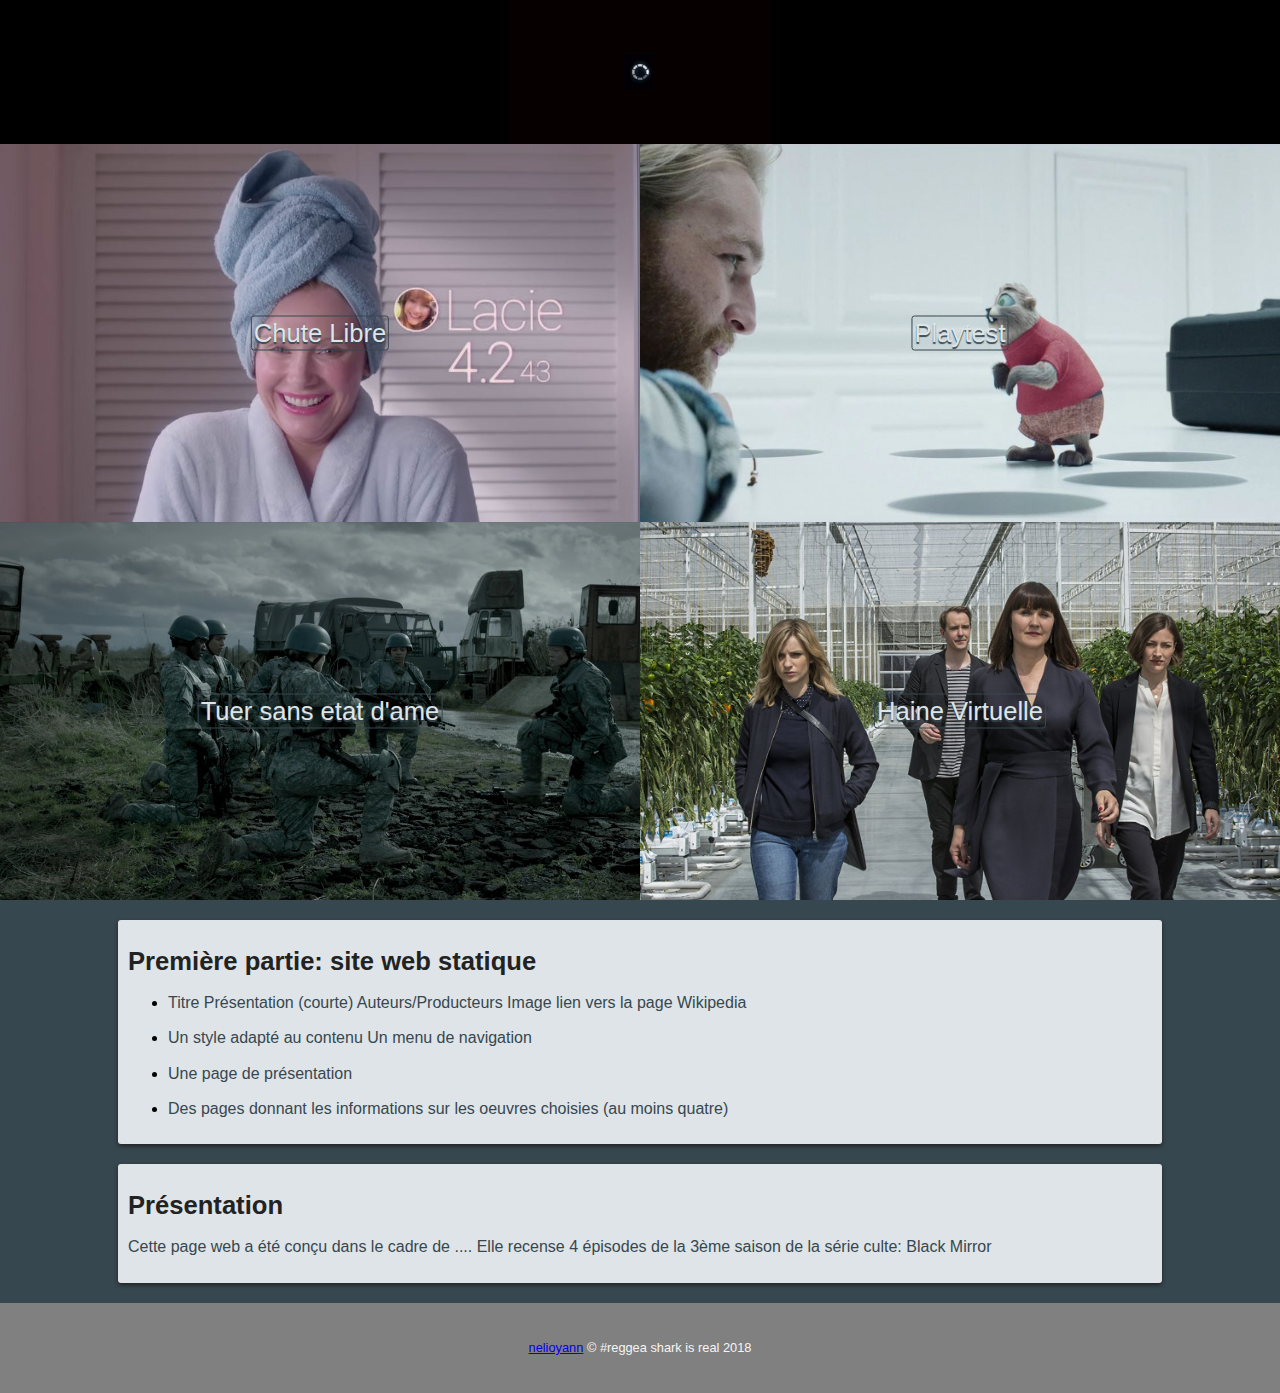
==== index.html @ e5017a07 "Sight improvements" ====
<!DOCTYPE html>
<html lang="fr">

<head>
    <meta charset="UTF-8">
    <meta name="viewport" content="width=device-width, initial-scale=1.0">
    <meta http-equiv="X-UA-Compatible" content="ie=edge">
    <link rel="stylesheet" href="Sans/cmun-sans.css">
    <link rel="stylesheet" href="style.css">
    <link rel="shortcut icon" href="Images/favicon.ico" type="image/x-icon">
    <link rel="icon" href="Images/favicon.ico" type="image/x-icon">
    <title>Accueil: Black Mirror</title>
</head>

<body>
    <header>
        <!-- <h2>Black Mirror Saison 3</h2> -->
        <!-- add invisible link for home page -->

        <img id="main-page-logo" src="Images/bmload.gif" alt="logo">
    </header>

    <nav id="main-menu">
        <!-- Menu episodes -->
        <ul id="main-menu-elements">
            <!-- add hover underline animation -->
            <li class="nav-episode ep1">
                <a href="bmone.html" target="_blank">Chute Libre</a>
            </li>
            <li class="nav-episode ep2">
                <a href="bmtwo.html" target="_blank">Playtest</a>
            </li>
            <li class="nav-episode ep3">
                <a href="bmthree.html" target="_blank">Tuer sans etat d'ame</a>
            </li>
            <li class="nav-episode ep4">
                <a href="bmfour.html" target="_blank">Haine Virtuelle</a>
            </li>
        </ul>
    </nav>
    <!-- Add description of all dis shait -->
    <div class="container">
        <h1>Première partie: site web statique</h1>

        <ul>
            <li>
                <p>Titre Présentation (courte) Auteurs/Producteurs Image lien vers la page Wikipedia</p>
            </li>
            <li>
                <p>Un style adapté au contenu Un menu de navigation</p>
            </li>
            <li>
                <p>Une page de présentation</p>
            </li>
            <li>
                <p>Des pages donnant les informations sur les oeuvres choisies (au moins quatre)</p>
            </li>
        </ul>
    </div>
    <div class="container">
        <h1>Présentation</h1>
        <p>Cette page web a été conçu dans le cadre de .... Elle recense 4 épisodes de la 3ème saison de la série culte: Black
            Mirror </p>
    </div>
    <!-- An Image+description appear if hoverd onthe correct link -->
    <footer>
        <p>
            <a href="https://github.com/nelioyann" target="_blank">nelioyann</a> &copy; #reggea shark is real 2018</p>
    </footer>
</body>

</html>
---- style.css ----
@font-face {
    font-family: "Helvetica Neue";
    src: url("HelveticaNeue-Thin.otf");
}

:root {
    --light: #DEE4E7;
    --dark: #37474F;
    --black: #222222;
}

html {
    font-size: 16px;
}

body {
    margin: 0 auto;
    background-color: var(--dark);
    font-family: "HelveticaNeue-Light", "Helvetica Neue Light", "Helvetica Neue", Helvetica, Arial, "Lucida Grande", sans-serif;
    /* font-family: normal 15px/1.9em 'Merriweather', Georgia, serif; */
    /* font-family: "Computer Modern Sans", Geneva, Verdana, sans-serif; */
}

header {
    /* text-align: center; */
    font-family: "HelveticaNeue-Light", "Helvetica Neue Light", "Helvetica Neue", Helvetica, Arial, "Lucida Grande", sans-serif;
    background-color: rgb(0, 0, 0);
    width: 100%;
    /* For now  */
    /* min-height: 50px; */
    height: 16vh;
    display: grid;
    align-items: center;
    justify-items: center;
    grid-template-columns: 1fr 1fr 1fr 1fr;
    grid-template-rows: 1fr 1fr 1fr;
}

#sub-logo {
    grid-column: 1/2;
    grid-row: 1/4;
    height: 100%;
    align-self: center;
    justify-self: center;
}

header h2 {
    font-size: 1rem;
    color: var(--light);
    grid-column: 2/5;
    grid-row: 1/4;
    justify-self: center;
}

header a {
    display: block;
    grid-column: 1/2;
    grid-row: 1/4;
    height: 100%;
    width: 100%;
    z-index: 2;
}

#main-page-logo {
    grid-column: 2/4;
    grid-row: 1/4;
    height: 100%;
    /* background-color: green; */
    /* */
    align-self: center;
    justify-self: center;
}

#main-menu {
    /* maximumheigth and width */
    width: 100%;
    height: 84vh;
}

#main-menu-elements {
    padding: 0;
    margin: 0px;
    width: 100%;
    height: 100%;
    display: grid;
    grid-template-columns: 1fr 1fr;
    grid-template-rows: 1fr 1fr;
    grid-template-areas: "eps1 eps2" "eps3 eps4";
    /* background-color: bisque; */
    justify-items: center;
    align-items: center;
}

.nav-episode {
    list-style-type: none;
    /* background-color: aqua; */
    width: 100%;
    height: 100%;
}

.nav-episode a {
    font-family: "HelveticaNeue-Light", "Helvetica Neue Light", "Helvetica Neue", Helvetica, Arial, "Lucida Grande", sans-serif;
    text-decoration: none;
    display: inline-block;
    font-size: 1rem;
    padding: 2px;
    /* background-color: var(--dark); */
    border-radius: 3px;
    color: var(--light);
    top: 50%;
    border: 1px solid var(--dark);
    /* text-transform: uppercase; */
    text-shadow: 0px 2px 1px var(--dark);
    left: 50%;
    position: relative;
    text-align: center;
    /* letter-spacing: 1em; */
    transform: translate(-50%, -50%);
    /* background-color: green; */
}

/* nav a;after is a reflection */

.nav-episode a:before {
    content: "";
    position: absolute;
    background-color: var(--light);
    /* background-image: linear-gradient( to right, var(--light), var(--dark), var(--light)); */
    width: 100%;
    height: 2px;
    border-radius: 20px;
    bottom: 0;
    left: 0;
    visibility: hidden;
    transform: scaleX(0);
    transition: all 600ms ease-in-out 0s;
}

/* .nav-episode a:hover::before { */

li.nav-episode.ep1:hover a::before,
li.nav-episode.ep2:hover a::before,
li.nav-episode.ep3:hover a::before,
li.nav-episode.ep4:hover a::before {
    visibility: visible;
    transform: scaleX(1);
}

.ep1,
.ep2,
.ep3,
.ep4 {
    text-decoration: none;
}

.ep1 {
    overflow: hidden;
    position: relative;
    grid-area: eps1;
}

.ep1::before {
    background: url("Images/bmep1.jpg") no-repeat 50% 50%;
    background-size: cover;
    background-clip: content-box;
    /* transform-origin: right; */
}

.ep1::before,
.ep2::before,
.ep3::before,
.ep4::before {
    content: "";
    position: absolute;
    width: 100%;
    z-index: -1;
    height: 100%;
    /* transform: scale(1.1); */
    transition: all 600ms ease-in-out;
}

.ep1:hover::before {
    transform: scale(1.1);
    background-image: url("Images/bmep1-2.png");
}

.ep2:hover::before {
    transform: scale(1.1);
    background-image: url("Images/bmep2-2.jpeg");
}

.ep3:hover::before {
    transform: scale(1.1);
    background-image: url("Images/bmep3-2.jpg");
}

.ep4:hover::before {
    transform: scale(1.1);
    background-image: url("Images/bmep4-2.jpg");
}

.ep1:active::before,
.ep2:active::before,
.ep3:active::before,
.ep4:active::before {
    opacity: 1;
    /* add something */
}

.ep2 {
    overflow: hidden;
    position: relative;
    grid-area: eps2;
}

.ep2::before {
    background: url("Images/bmep2.jpg") no-repeat 50% 50%;
    background-size: cover;
    background-clip: content-box;
    transform-origin: center;
}

.ep3 {
    overflow: hidden;
    position: relative;
    grid-area: eps3;
}

.ep3::before {
    background: url("Images/bmep3-2.png") no-repeat 50% 50%;
    background-size: cover;
    background-clip: content-box;
    transform-origin: top center;
}

.ep4 {
    overflow: hidden;
    position: relative;
    grid-area: eps4;
}

.ep4::before {
    background: url("Images/bmep4.jpg") no-repeat 50% 50%;
    background-size: cover;
    background-clip: content-box;
    transform-origin: top center;
}

.current-episode {
    opacity: 0.5;
}

.container {
    width: 80%;
    margin: 20px auto;
    border-radius: 3px;
    padding: 10px 10px;
    background-color: var(--light);
    box-shadow: 0px 2px 4px var(--black);
    /* display: block; */
}

.container h1 {
    font-size: 1.5rem;
    color: var(--black);
}

.container p {
    font-size: 0.8rem;
    line-height: calc(0.8rem*1.5);
    color: var(--dark);
}

.authors{
    display: grid;
    width: 100%;
    
    grid-template-columns: repeat(4,1fr);
    grid-template-rows: 5fr;
    justify-items: center;
    align-items: center;
}
.authors img{
    width: 80%;
    height: 200px;  
    border-radius: 30px;
    border: 1px solid #222222;
    
}

/* .authors img:nth-child(1)::before{
    content: "Yo";
    height: 20px;
    width: 20px;
    display: block;
    position: relative;
    
    border: 2px solid blue;

} */
footer {
    position: relative;
    height: 10vh;
    bottom: 0px;
    width: 100%;
    background-color: grey;
    display: grid;
    grid-template-columns: 1fr 1fr 1fr;
    grid-template-rows: 1fr;
    align-items: center;
    justify-items: center;
}

footer p {
    grid-row: 1/2;
    grid-column: 1/4;
    color: whitesmoke;
}

@media screen and (min-width:150px) {
    .nav-episode a {
        font-size: 0.8rem;
    }
    .container p {
        font-size: 0.7rem;
    }
    .container h1 {
        font-size: 1rem;
    }
    header h2,h3 {
        font-size: 0.6rem;
    }
    footer p {
        font-size: 0.5rem;
    }
    #main-menu {
        width: 100%;
        height: 50vh;
    }
}

@media screen and (min-width:300px) {
    .nav-episode a {
        font-size: 1rem;
    }
    .container p {
        font-size: 0.8rem;
    }
    .container h1 {
        font-size: 1.2rem;
    }
    header h2,h3 {
        font-size: 0.8rem;
    }
    footer p {
        font-size: 0.6rem;
    }
    #main-menu {
        width: 100%;
        height: 60vh;
    }
}

@media screen and (min-width:600px) {
    .nav-episode a {
        font-size: 1.3rem;
    }
    .container p {
        font-size: 0.9rem;
    }
    .container h1 {
        font-size: 1.4rem;
    }
    header h2,h3 {
        font-size: 1.3rem;
    }
    footer p {
        font-size: 0.7rem;
    }
    #main-menu {
        width: 100%;
        height: 70vh;
    }
}

@media screen and (min-width:900px) {
    .nav-episode a {
        font-size: 1.6rem;
    }
    .container p {
        font-size: 1rem;
    }
    .container h1 {
        font-size: 1.6rem;
    }
    header h2,h3 {
        font-size: 1.5rem;
    }
    footer p {
        font-size: 0.8rem;
    }
    #main-menu {
        width: 100%;
        height: 84vh;
    }
}
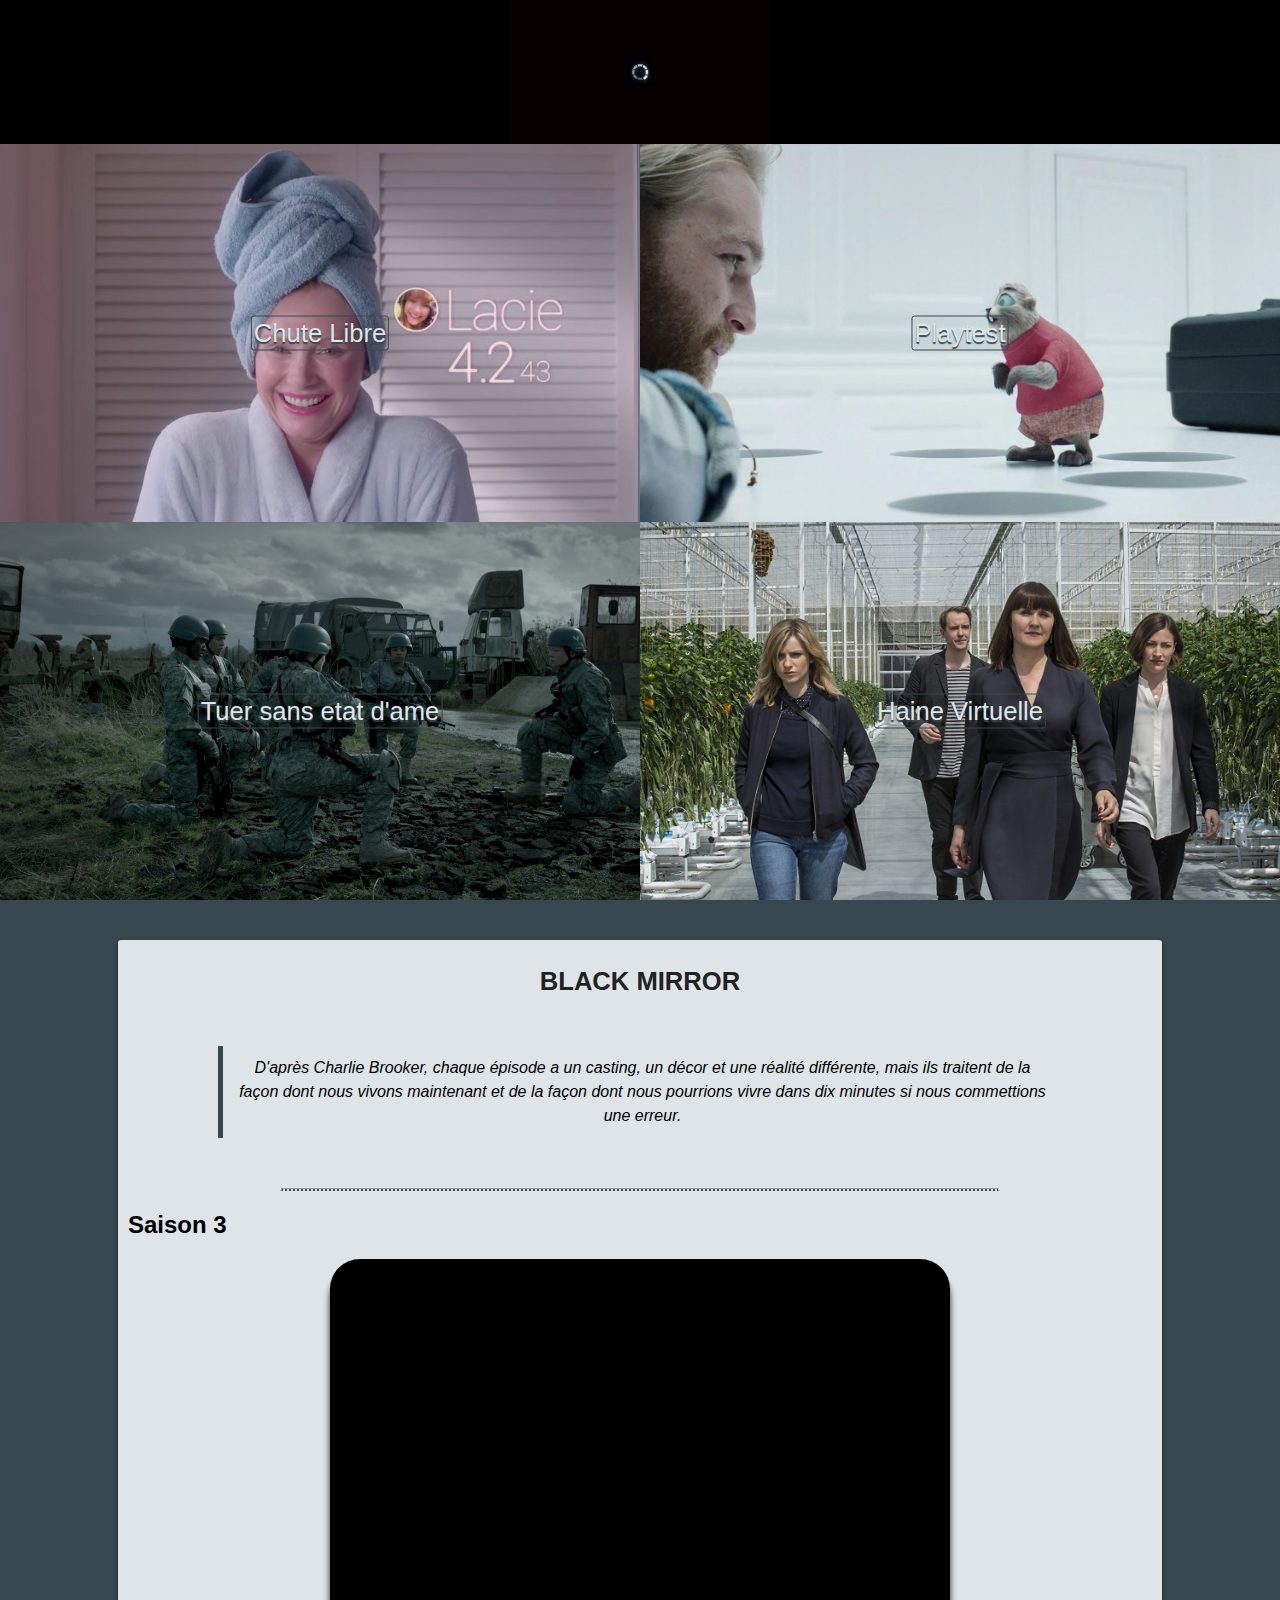
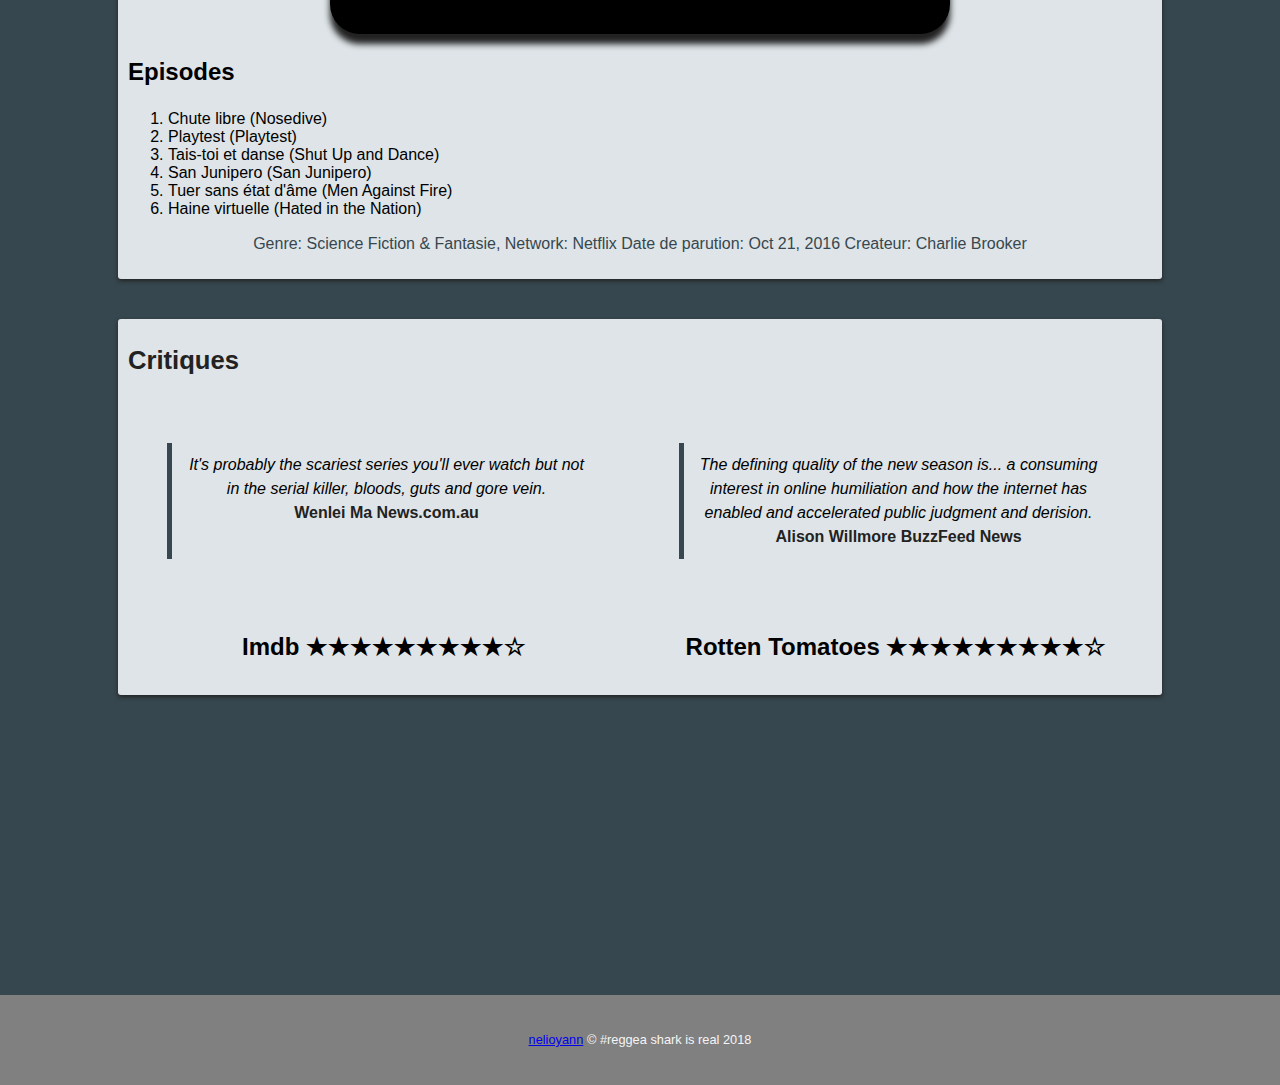
==== commit 2e5ce4f2: "Giga improvements" ====
--- a/index.html
+++ b/index.html
@@ -23,44 +23,84 @@
     <nav id="main-menu">
         <!-- Menu episodes -->
         <ul id="main-menu-elements">
-            <!-- add hover underline animation -->
+            <!-- add hover underline animation target="_blank -->
             <li class="nav-episode ep1">
-                <a href="bmone.html" target="_blank">Chute Libre</a>
+                <a href="bmone.html" ">Chute Libre</a>
             </li>
-            <li class="nav-episode ep2">
-                <a href="bmtwo.html" target="_blank">Playtest</a>
+            <li class="nav-episode ep2 ">
+                <a href="bmtwo.html " ">Playtest</a>
             </li>
             <li class="nav-episode ep3">
-                <a href="bmthree.html" target="_blank">Tuer sans etat d'ame</a>
+                <a href="bmthree.html" ">Tuer sans etat d'ame</a>
             </li>
-            <li class="nav-episode ep4">
-                <a href="bmfour.html" target="_blank">Haine Virtuelle</a>
+            <li class="nav-episode ep4 ">
+                <a href="bmfour.html " ">Haine Virtuelle</a>
             </li>
         </ul>
     </nav>
-    <!-- Add description of all dis shait -->
+    <!-- Add description for all dis shait -->
     <div class="container">
-        <h1>Première partie: site web statique</h1>
+        <h1 class="title">Black Mirror</h1>
+        <blockquote>D'après Charlie Brooker, chaque épisode a un casting, un décor et une réalité différente, mais ils traitent de la
+            façon dont nous vivons maintenant et de la façon dont nous pourrions vivre dans dix minutes si nous commettions
+            une erreur.</blockquote>
+            <hr>
 
-        <ul>
-            <li>
-                <p>Titre Présentation (courte) Auteurs/Producteurs Image lien vers la page Wikipedia</p>
-            </li>
-            <li>
-                <p>Un style adapté au contenu Un menu de navigation</p>
-            </li>
-            <li>
-                <p>Une page de présentation</p>
-            </li>
-            <li>
-                <p>Des pages donnant les informations sur les oeuvres choisies (au moins quatre)</p>
-            </li>
-        </ul>
+
+        <!-- width="560" height="315" -->
+
+
+
+        <div id="season-tres">
+            <h2>Saison 3</h2>
+            <iframe src="https://www.youtube-nocookie.com/embed/jDiYGjp5iFg?autoplay=1&amp;rel=0&amp;controls=0&amp;showinfo=0&amp;start=1&amp;loop=1"
+                frameborder="0" allow="autoplay; encrypted-media" allowfullscreen></iframe>
+            <p></p>
+            <h3>Episodes</h3>
+            <ol id="ep_list">
+                <li>Chute libre (Nosedive)</li>
+                <li>Playtest (Playtest)</li>
+                <li>Tais-toi et danse (Shut Up and Dance)</li>
+                <li> San Junipero (San Junipero)</li>
+                <li>Tuer sans état d'âme (Men Against Fire)</li>
+                <li>Haine virtuelle (Hated in the Nation)</li>
+            </ol>
+        </div>
+
+        <p> Genre: Science Fiction & Fantasie, Network: Netflix Date de parution: Oct 21, 2016 Createur: Charlie Brooker</p>
     </div>
-    <div class="container">
-        <h1>Présentation</h1>
-        <p>Cette page web a été conçu dans le cadre de .... Elle recense 4 épisodes de la 3ème saison de la série culte: Black
-            Mirror </p>
+
+    <div class="polls? container">
+        <h1>Critiques </h1>
+        <div class="critics">
+            <blockquote>
+
+
+                It's probably the scariest series you'll ever watch but not in the serial killer, bloods, guts and gore vein.
+                <br>
+                <span>Wenlei Ma News.com.au</span>
+            </blockquote>
+            <blockquote>
+
+                The defining quality of the new season is... a consuming interest in online humiliation and how the internet has enabled
+                and accelerated public judgment and derision.
+                <br>
+                <span>Alison Willmore BuzzFeed News</span>
+            </blockquote>
+
+            <div id="bmone_rating" class="rating">
+                <h3>Imdb &#9733;&#9733;&#9733;&#9733;&#9733;&#9733;&#9733;&#9733;&#9733;&#9734;</h3>
+
+            </div>
+
+            <div id="bmone_rating" class="rating">
+                <h3>Rotten Tomatoes &#9733;&#9733;&#9733;&#9733;&#9733;&#9733;&#9733;&#9733;&#9733;&#9734;</h3>
+
+            </div>
+
+        </div>
+        <!-- ?????? -->
+
     </div>
     <!-- An Image+description appear if hoverd onthe correct link -->
     <footer>
--- a/style.css
+++ b/style.css
@@ -2,12 +2,18 @@
     font-family: "Helvetica Neue";
     src: url("HelveticaNeue-Thin.otf");
 }
+
+/* Main colors */
 
 :root {
     --light: #DEE4E7;
     --dark: #37474F;
     --black: #222222;
-}
+    --blue: #0071BC;
+    --bluer: #0067C5;
+}
+
+/* basic font size */
 
 html {
     font-size: 16px;
@@ -176,7 +182,7 @@
     z-index: -1;
     height: 100%;
     /* transform: scale(1.1); */
-    transition: all 600ms ease-in-out;
+    transition: all 1000ms ease-in-out;
 }
 
 .ep1:hover::before {
@@ -250,9 +256,21 @@
     opacity: 0.5;
 }
 
+iframe {
+    margin: 20px auto;
+    display: block;
+    padding: 30px;
+    width: 560px;
+    height: 315px;
+    background-color: black;
+    border-radius: 30px;
+    box-shadow: 0px 10px 6px var(--black);
+    transform-origin: center;
+}
+
 .container {
     width: 80%;
-    margin: 20px auto;
+    margin: 40px auto;
     border-radius: 3px;
     padding: 10px 10px;
     background-color: var(--light);
@@ -262,29 +280,83 @@
 
 .container h1 {
     font-size: 1.5rem;
+    /* display: block; */
     color: var(--black);
+    /* background-color: var(--blue); */
+}
+
+.container blockquote {
+    font-style: italic;
+    border-left: 5px solid var(--dark);
+    width: 80%;
+    text-align: center;
+    margin: 50px auto;
+    padding: 10px;
+    line-height: 1.5rem;
+}
+
+.container blockquote span {
+    color: var(--black);
+    font-style: normal;
+    font-weight: 700;
+    position: relative;
+    bottom: 0px;
 }
 
 .container p {
     font-size: 0.8rem;
     line-height: calc(0.8rem*1.5);
+    text-align: center;
     color: var(--dark);
 }
 
-.authors{
+.title {
+    text-align: center;
+    text-transform: uppercase;
+}
+
+.critics {
     display: grid;
-    width: 100%;
-    
-    grid-template-columns: repeat(4,1fr);
-    grid-template-rows: 5fr;
-    justify-items: center;
-    align-items: center;
-}
-.authors img{
-    width: 80%;
-    height: 200px;  
-    border-radius: 30px;
-    border: 1px solid #222222;
+    grid-template-columns: 1fr 1fr;
+}
+
+.critics h3 {
+    text-align: center;
+}
+
+#casting_grid {
+    display: grid;
+    width: 100%;
+    margin: 10px auto;
+    grid-template-columns: repeat(3, 1fr);
+    grid-template-rows: auto;
+}
+
+/* Style de chaque image */
+
+.cast {
+    /* display: grid; */
+    /* width: 100%; */
+    grid-column: auto;
+    margin: 10px;
+    align-self: center;
+    /* display: inline-block; */
+}
+
+/* .cast a{
+    display: inline-block;
+} */
+
+.cast h5 {
+    text-align: center;
+}
+
+.cast img {
+    width: 50px;
+    height: 50px;
+    float: left;
+    border-radius: 20% 0%;
+    /* border: 1px solid #222222; */
     
 }
 
@@ -298,6 +370,7 @@
     border: 2px solid blue;
 
 } */
+
 footer {
     position: relative;
     height: 10vh;
@@ -305,6 +378,7 @@
     width: 100%;
     background-color: grey;
     display: grid;
+    margin-top: 300px;
     grid-template-columns: 1fr 1fr 1fr;
     grid-template-rows: 1fr;
     align-items: center;
@@ -317,17 +391,26 @@
     color: whitesmoke;
 }
 
+hr {
+    border-bottom: 2px dotted var(--dark);
+    width: 70%;
+    margin: auto;
+    color: transparent;
+}
+
 @media screen and (min-width:150px) {
     .nav-episode a {
         font-size: 0.8rem;
     }
-    .container p {
+    .container p,
+    blockquote {
         font-size: 0.7rem;
     }
     .container h1 {
         font-size: 1rem;
     }
-    header h2,h3 {
+    header h2,
+    h3 {
         font-size: 0.6rem;
     }
     footer p {
@@ -343,13 +426,15 @@
     .nav-episode a {
         font-size: 1rem;
     }
-    .container p {
+    .container p,
+    blockquote {
         font-size: 0.8rem;
     }
     .container h1 {
         font-size: 1.2rem;
     }
-    header h2,h3 {
+    header h2,
+    h3 {
         font-size: 0.8rem;
     }
     footer p {
@@ -365,13 +450,15 @@
     .nav-episode a {
         font-size: 1.3rem;
     }
-    .container p {
+    .container p,
+    blockquote {
         font-size: 0.9rem;
     }
     .container h1 {
         font-size: 1.4rem;
     }
-    header h2,h3 {
+    header h2,
+    h3 {
         font-size: 1.3rem;
     }
     footer p {
@@ -387,13 +474,15 @@
     .nav-episode a {
         font-size: 1.6rem;
     }
-    .container p {
+    .container p,
+    blockquote {
         font-size: 1rem;
     }
     .container h1 {
         font-size: 1.6rem;
     }
-    header h2,h3 {
+    header h2,
+    h3 {
         font-size: 1.5rem;
     }
     footer p {
